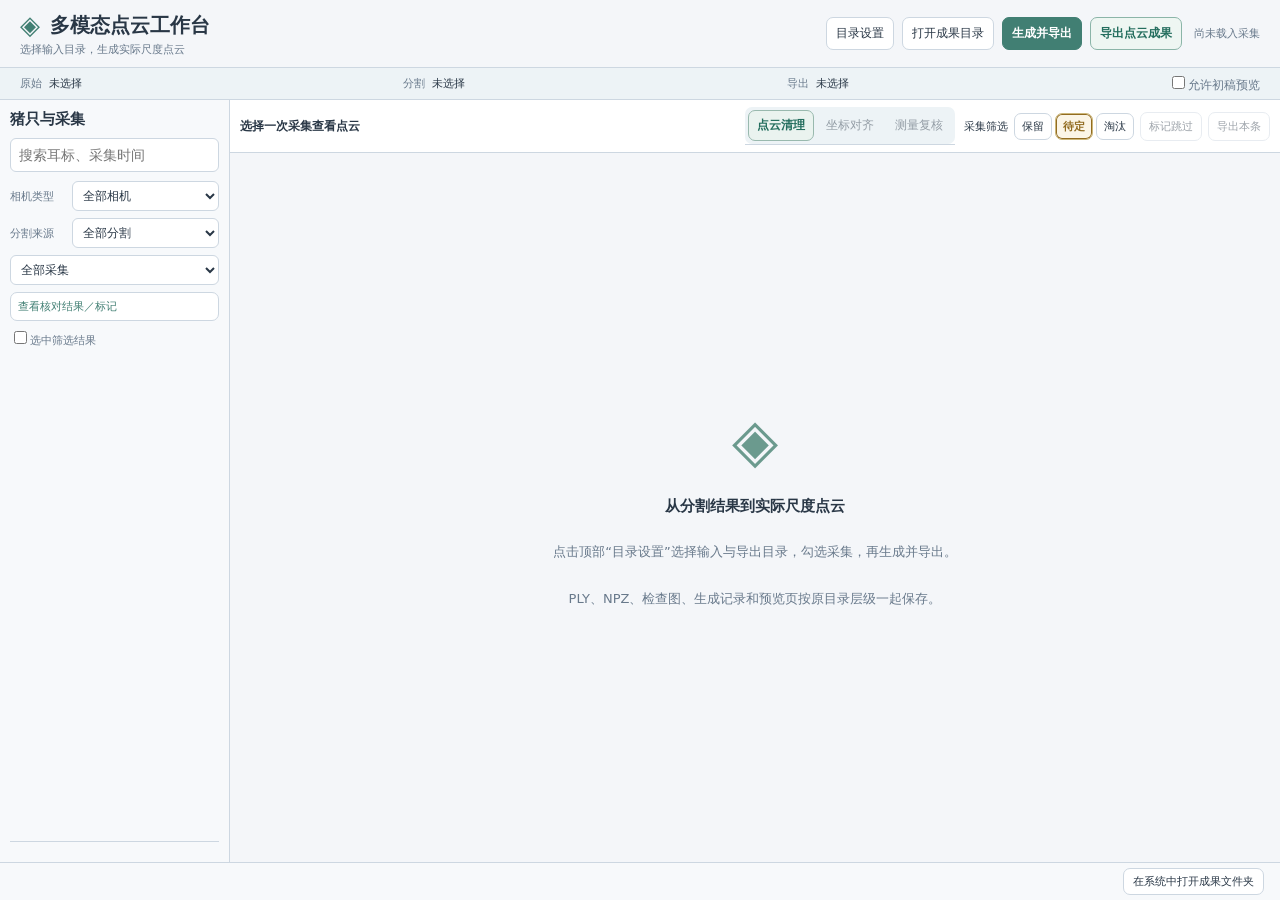
==== frontend/pages/index.html @ bfaa061b "整理项目目录并补充中文文档日志" ====
<!doctype html>
<html lang="zh-CN"><head><meta charset="utf-8"><meta name="viewport" content="width=device-width,initial-scale=1">
<title>多模态点云工作台</title><link rel="stylesheet" href="/workbench.css"></head>
<body>
<header><div class="brand"><div class="brandtitle"><span class="logo">◈</span><h1>多模态点云工作台</h1><span class="sub">相机／猪体坐标 · 毫米尺度</span></div><p id="contextPath">选择输入目录，生成实际尺度点云</p></div><nav aria-label="工作台操作"><button id="configure">目录设置</button><button id="openResults">打开成果目录</button><button id="generate" class="primary" aria-describedby="generationHint">生成并导出</button><button id="export" class="accent">导出点云成果</button></nav><div id="datasetSummary" class="muted">尚未载入采集</div></header>
<section class="workspacebar" aria-label="当前目录"><div class="pathsummary"><button class="pathshortcut" data-field="source"><span>原始</span><b id="sourceSummary">未选择</b></button><button class="pathshortcut" data-field="segmentation"><span>分割</span><b id="segmentationSummary">未选择</b></button><button class="pathshortcut" data-field="parent"><span>导出</span><b id="parentSummary">未选择</b></button></div><label class="check"><input id="draft" type="checkbox">允许初稿预览</label></section>
<main><aside class="listpanel"><div class="listhead"><h2>猪只与采集</h2><span id="selectedCount"></span></div><input id="search" placeholder="搜索耳标、采集时间" aria-label="搜索采集"><div class="filters"><label class="filterrow" for="cameraFilter"><span>相机类型</span><select id="cameraFilter" aria-label="相机类型"><option value="all">全部相机</option><option value="itof">iToF</option><option value="stereo">双目</option></select></label><label class="filterrow" for="modeFilter"><span>分割来源</span><select id="modeFilter" aria-label="分割来源"><option value="all">全部分割</option><option value="rgb">RGB 分割</option><option value="infrared">IR 分割</option></select></label><select id="filter" aria-label="筛选采集"><option value="all">全部采集</option><option value="cloud">已生成点云</option><option value="unaligned">待坐标对齐</option><option value="aligned">坐标已对齐</option><option value="keep">点云 · 保留</option><option value="pending">点云 · 待定</option><option value="reject">点云 · 淘汰</option><option value="reviewed">分割已确认</option><option value="draft">分割待确认</option><option value="failed">核对失败</option><option value="excluded">已标记跳过</option><option value="missing">缺失文件</option></select><button id="showValidation" type="button">查看核对结果／标记</button><label><input id="selectAll" type="checkbox">选中筛选结果</label></div><div id="frames" class="frames"></div><div class="listfooter" id="listFooter"></div></aside>
<section class="viewerpanel"><div class="capturebar"><div class="currentidentity"><strong id="currentTitle">选择一次采集查看点云</strong><span id="currentTag" class="tag" hidden></span></div><div class="workflowbar"><div role="tablist" aria-label="点云工作步骤"><button id="cleanCurrent" role="tab" aria-selected="true" aria-controls="processingEditor">点云清理</button><button id="alignCurrent" role="tab" aria-selected="false" aria-controls="alignmentEditor" disabled>坐标对齐</button><button id="reviewCurrent" role="tab" aria-selected="false" aria-controls="processingEditor" disabled>测量复核</button></div><span id="alignmentStatus" role="status"></span></div><div class="vieweractions"><div class="cloudreview"><span>采集筛选</span><div id="cloudReview" role="group" aria-label="当前采集处理版本的筛选结论" aria-describedby="cloudReviewHint"><button type="button" id="cloudKeep" title="当前采集版本保留，测量特征仍需逐片复核" aria-pressed="false">保留</button><button type="button" id="cloudPending" title="当前采集版本暂不能确定，留待核对" aria-pressed="true">待定</button><button type="button" id="cloudReject" title="当前采集版本不采用，原始数据保留" aria-pressed="false">淘汰</button></div></div><button id="toggleExcluded" disabled>标记跳过</button><button id="exportCurrent" disabled>导出本条</button><label id="autoNextOption" class="autonext" title="确认对齐或质量标记保存成功后，自动切换到后面的待对齐采集" hidden><input id="autoNextAlignment" type="checkbox">自动切换下一条</label></div></div><p id="cloudReviewHint" class="reviewcontext" role="status" hidden></p><div id="empty"><div class="emptyicon">◈</div><h2>从分割结果到实际尺度点云</h2><p>点击顶部“目录设置”选择输入与导出目录，勾选采集，再生成并导出。</p><p class="muted">PLY、NPZ、检查图、生成记录和预览页按原目录层级一起保存。</p><p id="captureIssue" class="captureissue" hidden></p></div><iframe id="processingEditor" title="当前采集的点云清理或测量复核" hidden></iframe><iframe id="alignmentEditor" title="当前采集的坐标对齐标注与预览" hidden></iframe></section></main>
<footer><div class="footerinfo"><div id="message" role="status" aria-live="polite"></div><div id="generationHint" role="status" aria-live="polite"></div><span id="destination"></span></div><div class="footeractions"><button id="showJob" hidden>任务详情</button><button id="reveal">在系统中打开成果文件夹</button></div></footer>
<dialog id="jobDialog" aria-labelledby="jobDialogTitle"><div class="modalhead"><h2 id="jobDialogTitle">生成与导出任务详情</h2><button type="button" id="closeJob" aria-label="关闭任务详情">×</button></div><section id="jobPanel" class="jobpanel" hidden><div><strong id="jobTitle"></strong><span id="jobCounts"></span><button id="stop">完成当前采集后停止</button></div><progress id="progress" value="0" max="1"></progress><div id="jobCurrent"></div><details id="jobDetails"><summary>查看跳过或失败项</summary><div id="jobErrors"></div></details></section>
</dialog>
<dialog id="directoryDialog"><form method="dialog"><div class="modalhead"><h2>输入与导出目录</h2><button value="cancel" aria-label="关闭目录设置">×</button></div><p>选择根目录，按“猪只／采集时间”匹配文件。所有“选择文件夹”均打开系统目录窗口。</p>
<div class="directoryrow"><label for="source">原始采集目录</label><div class="pathrow"><input id="source" placeholder="包含 pig_编号／采集时间 的根目录" spellcheck="false"><button type="button" class="browse" data-field="source">选择文件夹</button></div></div>
<div class="directoryrow"><label for="segmentation">分割结果目录</label><div class="pathrow"><input id="segmentation" placeholder="包含 dataset.json 的分割成果根目录" spellcheck="false"><button type="button" class="browse" data-field="segmentation">选择文件夹</button></div></div>
<div class="directoryrow"><label for="parent">导出目录</label><div class="pathrow"><input id="parent" placeholder="保存点云成果的父文件夹" spellcheck="false"><button type="button" class="browse" data-field="parent">选择文件夹</button></div></div>
<div class="directoryrow"><label for="name">成果文件夹名</label><input id="name" spellcheck="false"></div><p id="directoryMessage" role="status"></p><div id="directoryValidation" class="directoryvalidation" hidden><span>失败项自动跳过，其余采集可继续。</span><button type="button" id="directoryIssues">查看失败项／标记</button></div><div class="modalfoot"><span>保留原目录层级，原始数据只读</span><button type="button" id="finishDirectories">完成并载入</button><button type="button" id="load" class="primary">核对并载入目录</button></div></form></dialog>
<dialog id="validationDialog"><div class="modalhead"><h2>核对结果与跳过标记</h2><button type="button" id="closeValidation" aria-label="关闭核对结果">×</button></div><p id="validationSummary"></p><p>核对失败的采集自动跳过。可手动标记暂不处理的采集；修复后重新核对目录。标记仅保存在本工作台。</p><div class="validationactions"><button type="button" id="excludeFailed">将失败项标记为跳过</button><a id="downloadValidation" download="输入核对记录.json">下载核对记录</a></div><div id="validationIssues" class="validationissues"></div></dialog>
<dialog id="exportDialog"><form method="dialog"><div class="modalhead"><h2 id="exportTitle">导出点云成果</h2><button value="cancel" aria-label="关闭导出设置">×</button></div><p id="exportHint">每条采集导出当前完整处理版本，并附原始文件和处理记录。</p>
<div class="directoryrow"><label for="exportContent">版本范围</label><select id="exportContent"><option value="all">当前处理版本（含未对齐）</option><option value="aligned">当前处理版本（仅已对齐）</option></select></div>
<div class="directoryrow"><label for="exportParent">导出目录</label><div class="pathrow"><input id="exportParent" spellcheck="false"><button type="button" id="browseExportParent">选择文件夹</button></div></div><div class="directoryrow"><label for="exportName">成果文件夹名</label><input id="exportName" spellcheck="false"></div>
<fieldset><legend>导出范围</legend><label><input type="radio" name="scope" value="current">当前采集</label><label><input type="radio" name="scope" value="selected" checked>已勾选采集</label><label><input type="radio" name="scope" value="all">全部采集</label></fieldset><fieldset id="exportReviewOptions"><legend>采集筛选状态（与工作台相同）</legend><label><input id="exportKeep" type="checkbox" checked>保留</label><label><input id="exportPending" type="checkbox" checked>待定</label><label><input id="exportReject" type="checkbox" checked>淘汰</label></fieldset><p id="exportEligibility" role="status"></p><p class="screeninghint">按当前版本的“保留／待定／淘汰”分类，目录内保留原采集层级。保留不代表测量已复核；主点云文件、坐标系及测量复核状态会写入每条采集的 current_pointcloud.json 和整批 JSON／CSV 清单。</p>
<div class="exportplan"><span id="exportPath"></span><pre id="exportTree"></pre></div><p id="exportMessage" role="status"></p><div class="modalfoot"><span id="exportCount"></span><button value="cancel">取消</button><button type="button" id="confirmExport" class="primary">统一保存并导出</button></div></form></dialog>
<script>const APP_TOKEN='__TOKEN__';</script><script src="/workbench.js"></script>
</body></html>
---- workbench.css ----
:root{color-scheme:light;--bg:#f4f6f9;--panel:#fff;--line:#cdd7e1;--text:#293746;--muted:#68798b;--green:#417f73;--soft:#edf3f6;--active:#eaf3ef;--warning:#906d2c;--danger:#b54638}
*{box-sizing:border-box}
html,body{height:100%;overflow:hidden}
body{margin:0;background:var(--bg);color:var(--text);font:14px system-ui,-apple-system,sans-serif;display:flex;flex-direction:column;min-width:760px}
button,input,select{font:inherit}
button{border:1px solid var(--line);border-radius:7px;background:var(--panel);color:var(--text);padding:8px 12px;cursor:pointer;white-space:nowrap}
button:hover{background:var(--soft)}
button:disabled{opacity:.45;cursor:default}
.primary{background:var(--green);color:#fff;border-color:var(--green);font-weight:700}
.primary:hover{background:#346e63}
input:not([type]),select{border:1px solid var(--line);border-radius:6px;background:var(--panel);color:var(--text);padding:8px;min-width:0}
input:focus,button:focus-visible,select:focus-visible{outline:2px solid var(--green);outline-offset:1px}
input[type=checkbox],input[type=radio]{accent-color:var(--green)}
h1,h2,p{margin:0}h1{font-size:20px}h2{font-size:15px}
.muted,.sub{color:var(--muted);font-size:12px}
header{display:flex;align-items:center;gap:18px;padding:10px 20px;border-bottom:1px solid var(--line);flex-shrink:0}
.brand{flex:1;min-width:0}
.brandtitle{display:flex;align-items:center;gap:10px;white-space:nowrap}
.logo{font-size:26px;color:var(--green)}
#contextPath{font-size:11px;color:var(--muted);overflow:hidden;text-overflow:ellipsis;white-space:nowrap;margin-top:2px}
nav{display:flex;gap:8px}
#datasetSummary{max-width:160px;line-height:1.6;text-align:right;flex-shrink:0;white-space:pre-line}
.workspacebar{display:flex;align-items:center;gap:16px;padding:5px 20px;background:var(--soft);flex-shrink:0}
.pathsummary{display:flex;gap:18px;flex:1;min-width:0}
.pathshortcut{display:flex;gap:7px;min-width:0;flex:1;padding:2px 0;border:0;background:none;text-align:left;font-size:11px}
.pathshortcut:hover{background:none;color:var(--green)}
.pathshortcut span{color:var(--muted)}
.pathshortcut b{font-weight:400;overflow:hidden;text-overflow:ellipsis;white-space:nowrap}
.check{font-size:12px;color:var(--muted);white-space:nowrap}
main{display:grid;grid-template-columns:230px minmax(0,1fr);flex:1;min-height:0;border-top:1px solid var(--line);overflow:hidden}
.listpanel{background:#f7f9fb;display:flex;flex-direction:column;min-height:0;border-right:1px solid var(--line);padding:10px 10px 0}
.listhead{display:flex;justify-content:space-between;align-items:center;margin-bottom:9px}
#selectedCount{font-size:11px;color:var(--green)}
.filters{display:flex;flex-direction:column;gap:7px;margin:9px 0;font-size:11px;color:var(--muted)}
.filterrow{display:grid;grid-template-columns:56px minmax(0,1fr);align-items:center;gap:6px}
.filterrow select{width:100%;font-size:12px;padding:6px}
.filters>select{padding:6px;font-size:12px}
.frames{overflow:auto;flex:1;min-height:0;padding-right:3px;scrollbar-color:#b1bec7 transparent}
.frame{display:flex;align-items:flex-start;gap:6px;margin:6px 0;padding:10px 6px;border:1px solid var(--line);border-radius:7px;background:var(--panel)}
.frame.active{border-color:var(--green);background:var(--active)}
.frame>input{margin-top:4px}
.frame>button{padding:0;background:none;border:0;text-align:left;white-space:normal;min-width:0;flex:1}
.frame strong{font-size:13px}
.frame .capture{font-size:10px;color:var(--muted);display:block;margin-top:4px}
.frame .chips{font-size:10px;color:#507c70;display:block;margin-top:5px}
.frame .chips.warn{color:var(--warning)}
.listfooter{font-size:10px;color:var(--muted);padding:10px 2px;border-top:1px solid var(--line);flex-shrink:0}
.viewerpanel{display:flex;flex-direction:column;min-width:0;min-height:0}
.viewerpanel>iframe{flex:1;min-height:0;width:100%;border:0;background:var(--soft)}
.workflowbar{display:flex;align-items:center;gap:10px;padding:7px 14px;border-bottom:1px solid var(--line);background:white;flex-wrap:wrap;flex-shrink:0}
.workflowbar [role=tablist]{display:flex;gap:4px;background:var(--soft);padding:3px;border-radius:7px}
.workflowbar [role=tab]{padding:6px 10px;background:transparent;border-color:transparent;font-size:12px}
.workflowbar [aria-selected=true]{color:#246e5e;background:var(--active);border-color:#99b9ae;font-weight:700}
.workflowbar select{font-size:12px;padding:6px}
#alignmentStatus{font-size:11px;color:var(--muted);flex:1;min-width:120px}
.autonext{display:flex;align-items:center;gap:5px;font-size:11px;white-space:nowrap;cursor:pointer}.autonext input{margin:0;accent-color:var(--green)}
.viewerhead{flex-wrap:wrap}.viewerhead>div:first-child{flex:1;min-width:160px}.vieweractions{flex-wrap:wrap}.vieweractions button{font-size:12px}
#empty{flex:1;display:flex;flex-direction:column;align-items:center;justify-content:center;text-align:center;gap:12px;padding:24px;color:var(--muted)}
#empty h2{color:var(--text)}.emptyicon{font-size:40px;color:var(--green)}
.viewerhead{display:flex;align-items:center;justify-content:space-between;gap:12px;padding:8px 14px;border-bottom:1px solid var(--line);background:var(--panel);flex-shrink:0}
.viewerhead>div{display:flex;align-items:center;gap:10px;min-width:0}
.viewerhead strong{font-size:13px;overflow:hidden;text-overflow:ellipsis;white-space:nowrap}
.viewerhead button{font-size:12px;padding:6px 10px}
.vieweractions{flex-shrink:0;gap:6px!important}
.tag{font-size:10px;border-radius:5px;padding:4px 7px;background:#fbf3db;color:#906d2c;white-space:nowrap}
.tag.good{background:#e4f2e9;color:#39705b}
iframe{width:100%;border:0;flex:1;min-height:0;background:#eef2f6}
#empty{display:flex;flex:1;align-items:center;justify-content:center;flex-direction:column;padding:24px;text-align:center;color:var(--muted)}
.emptyicon{font-size:60px;color:#6b9a8e;margin-bottom:10px}
#empty p{max-width:620px;line-height:1.8;font-size:13px;margin-top:12px}
footer{display:flex;justify-content:space-between;align-items:center;padding:5px 16px;background:#f7f9fb;border-top:1px solid var(--line);gap:12px;flex-shrink:0;min-height:37px}
.footerinfo{flex:1;min-width:0;font-size:10px;line-height:1.5;color:var(--muted)}
#destination,#message,#generationHint{display:block;white-space:nowrap;overflow:hidden;text-overflow:ellipsis}
#message{color:var(--green);font-size:11px}
#message:empty{display:none}
#message:not(:empty)+#generationHint{display:none}
.error{color:var(--danger)!important}
.footeractions{display:flex;align-items:center;gap:7px;flex-shrink:0}
footer button{font-size:11px;padding:5px 9px}
#showJob{color:var(--green)}
dialog{max-width:calc(100vw - 40px);width:680px;max-height:calc(100dvh - 40px);overflow:auto;border:1px solid #bbcbd6;border-radius:10px;background:var(--panel);color:var(--text);padding:22px;box-shadow:0 16px 70px #23374726}
dialog::backdrop{background:#28394e55}
.modalhead,.modalfoot{display:flex;align-items:center;gap:10px}
.modalhead{justify-content:space-between}
.modalhead button{font-size:20px;padding:0 9px}
dialog p{font-size:12px;color:var(--muted);line-height:1.8;margin:12px 0}
fieldset{border:1px solid var(--line);border-radius:7px;display:flex;gap:14px;padding:12px 10px;font-size:12px;margin:12px 0}
legend{color:var(--green)}
.exportplan{background:var(--soft);padding:14px;border-radius:7px;margin:14px 0;font-size:12px;overflow-wrap:anywhere}
.exportplan pre{white-space:pre-wrap;line-height:1.7;color:var(--muted);max-height:250px;overflow:auto}
.modalfoot>span{margin-right:auto;font-size:11px;color:var(--muted)}
.exportdestination{display:flex;align-items:center;justify-content:space-between;font-size:12px}
.exportdestination button{font-size:11px;padding:5px 8px}
.directoryrow{display:grid;grid-template-columns:100px minmax(0,1fr);align-items:center;gap:12px;margin:14px 0;font-size:12px}
.pathrow{display:flex;gap:7px;min-width:0}
.pathrow input{flex:1;width:100%;font-size:12px}
.pathrow button{font-size:12px;padding:8px 10px}
#directoryMessage:empty{display:none}
#directoryMessage{overflow-wrap:anywhere}
#showValidation{font-size:11px;text-align:left;padding:6px 7px;color:var(--green)}
.captureissue{color:var(--warning)!important;white-space:pre-line;overflow-wrap:anywhere;max-height:180px;overflow:auto}
.directoryvalidation{display:flex;align-items:center;gap:10px;color:var(--green);font-size:12px;margin:12px 0}
.directoryvalidation span{flex:1}
.directoryvalidation button{font-size:11px;padding:6px 8px}
#validationDialog{width:780px}
.validationactions{display:flex;align-items:center;gap:16px;margin-bottom:14px;font-size:12px}
.validationactions a{color:var(--green)}
.validationissues{max-height:45vh;overflow:auto}
.validationitem{display:flex;align-items:flex-start;gap:12px;border:1px solid var(--line);border-radius:7px;padding:12px;margin:9px 0}
.validationitem>div{flex:1;min-width:0}
.validationitem strong{display:block;font-size:12px;overflow-wrap:anywhere}
.validationitem p{margin:7px 0 0;color:var(--warning);font-size:11px;overflow-wrap:anywhere}
.validationitem button{font-size:11px;padding:6px 8px;flex-shrink:0}
.jobpanel{padding-top:18px}
.jobpanel>div:first-child{display:flex;align-items:center;gap:12px;font-size:13px;flex-wrap:wrap}
.jobpanel button{margin-left:auto;font-size:11px;padding:4px 8px}
.jobpanel progress{width:100%;height:6px;accent-color:var(--green);margin:12px 0}
.jobpanel.finished progress{display:none}
#jobCurrent{font-size:12px;color:var(--muted);overflow-wrap:anywhere;line-height:1.8;margin-top:10px}
#jobDetails{font-size:12px;margin-top:12px;color:var(--warning)}
#jobDetails summary{cursor:pointer}
#jobErrors{margin-top:10px;padding:8px 12px;background:var(--soft);border:1px solid var(--line);border-radius:7px;max-height:240px;overflow:auto;overflow-wrap:anywhere}
#jobErrors p{margin:5px 0}
[hidden]{display:none!important}
.accent{color:#246e5e;border-color:#8bb5a8;background:#eef6f2;font-weight:600}
.cloudreview{font-size:11px;display:flex;align-items:center;gap:6px;white-space:nowrap}#cloudReview{display:flex;gap:3px}#cloudReview button{padding:5px 7px}#cloudReview [aria-pressed=true]{font-weight:700;box-shadow:inset 0 0 0 1px currentColor}#cloudKeep[aria-pressed=true]{color:#246e5e;border-color:#8bb5a8;background:#e8f3ee}#cloudPending[aria-pressed=true]{color:#926c21;border-color:#ccb77a;background:#fbf5e6}#cloudReject[aria-pressed=true]{color:#b54638;border-color:#dca599;background:#fbeeea}
#exportMessage{color:var(--danger);overflow-wrap:anywhere}#exportMessage:empty{display:none}#exportEligibility{font-size:11px}
.frame[data-decision=reject]{opacity:.65}.frame[data-decision=keep] .chips{color:#246e5e}
#exportTree{max-height:140px}#exportName{width:100%}
.capturebar{display:flex;align-items:center;gap:9px;padding:7px 10px;background:var(--panel);border-bottom:1px solid var(--line);flex-shrink:0;min-height:46px}
.currentidentity{display:flex;align-items:center;gap:6px;flex:1;min-width:0}.currentidentity strong{font-size:12px;overflow:hidden;text-overflow:ellipsis;white-space:nowrap}.currentidentity .tag{font-size:9px;padding:3px 5px}
.capturebar .workflowbar{display:flex;align-items:center;gap:6px;padding:0;flex-shrink:0}.workflowbar [role=tablist]{display:flex;gap:3px}.workflowbar [role=tab]{font-size:12px;padding:6px 8px}
.capturebar #alignmentStatus{display:none}.capturebar .vieweractions{display:flex;align-items:center;flex-wrap:nowrap;gap:6px}.capturebar .vieweractions button{font-size:11px;padding:6px 8px}.capturebar .autonext{order:5;margin-left:0}
@media(max-width:1200px){.currentidentity .tag{display:none}.capturebar{gap:6px;padding:6px 8px}.cloudreview{gap:4px;font-size:10px}.workflowbar [role=tab]{font-size:11px;padding:6px}.capturebar .vieweractions{gap:4px}.capturebar #coordinateFrame{max-width:100px}}
@media(max-width:1400px){.sub{display:none}header{gap:12px}header nav button{padding:7px 9px;font-size:12px}#datasetSummary{font-size:11px}}
@media(max-width:1100px){.brandtitle h1{font-size:16px}.logo{display:none}.vieweractions{gap:4px!important}.vieweractions button{padding:5px 7px;font-size:11px}.workflowbar{gap:7px;padding:5px 10px}.viewerhead{padding:6px 10px}header{padding:8px 12px}header nav{gap:5px}}
@media(max-width:1200px){.sub{display:none}header{gap:12px;padding:8px 14px}header nav{gap:6px}header nav button{padding:7px 9px;font-size:12px}#datasetSummary{max-width:135px;font-size:11px}main{grid-template-columns:210px minmax(0,1fr)}}
@media(max-width:960px){h1{font-size:17px}.logo{display:none}#datasetSummary{max-width:110px}.workspacebar{padding-left:14px;padding-right:14px}.pathsummary{gap:10px}.pathshortcut{font-size:10px}main{grid-template-columns:190px minmax(0,1fr)}.filterrow{grid-template-columns:48px minmax(0,1fr);gap:4px}.filterrow select{font-size:11px}}
@media(max-height:650px){.listpanel{padding-top:8px}.listhead{margin-bottom:7px}.filters{gap:5px;margin:7px 0}.filterrow select,.filters>select{padding:5px}.frame{padding-top:8px;padding-bottom:8px}}
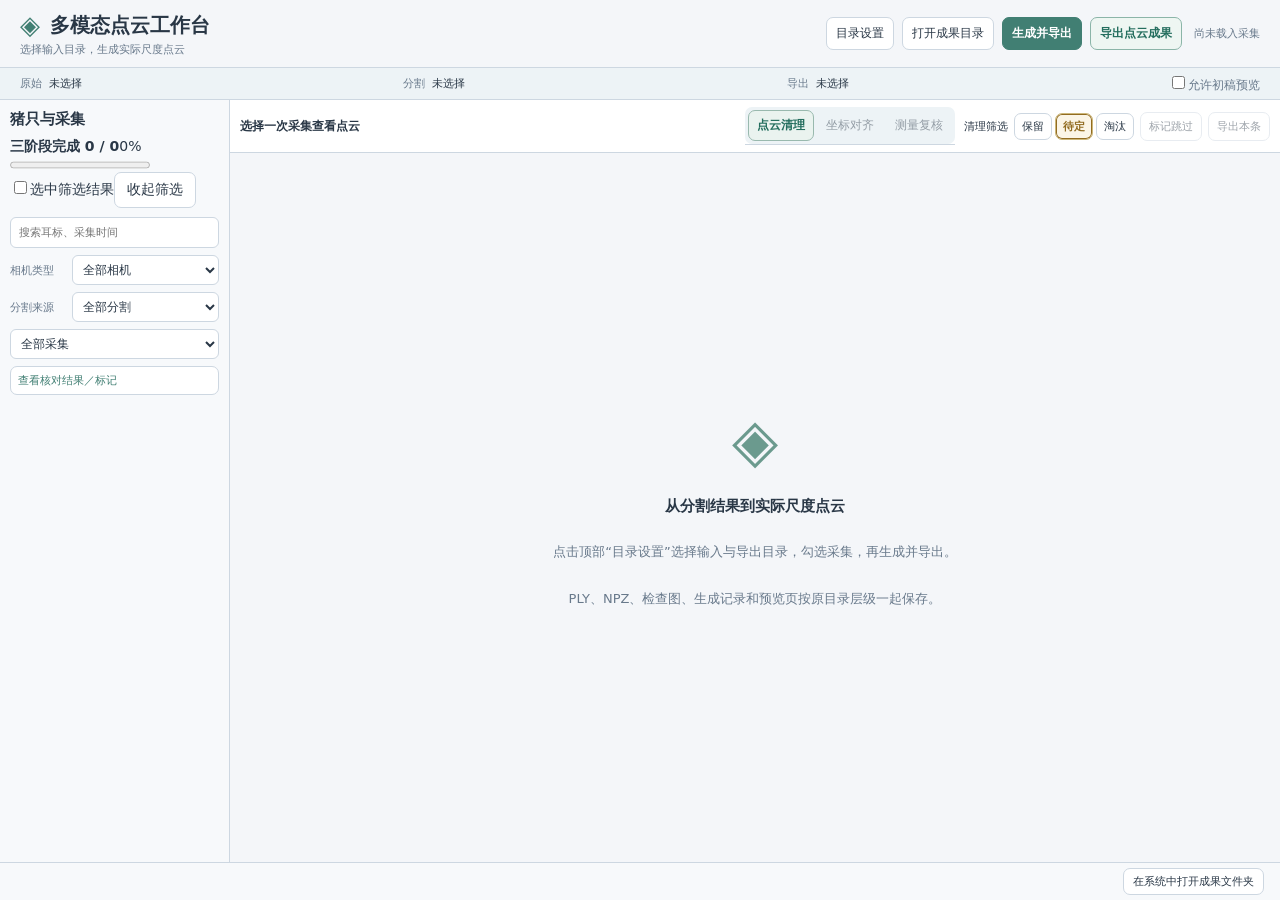
==== commit 9118602d: "完善三阶段筛选与精简导出，新增横剖面弧长和批量复核 一、统一清理、对齐和测量的阶段状态 - 新增 workflow 模块，分别保存三个阶段的保留、待定、淘汰结论及数据版本。 - 前序淘汰阻止后序操作和" ====
--- a/frontend/pages/index.html
+++ b/frontend/pages/index.html
@@ -4,8 +4,14 @@
 <body>
 <header><div class="brand"><div class="brandtitle"><span class="logo">◈</span><h1>多模态点云工作台</h1><span class="sub">相机／猪体坐标 · 毫米尺度</span></div><p id="contextPath">选择输入目录，生成实际尺度点云</p></div><nav aria-label="工作台操作"><button id="configure">目录设置</button><button id="openResults">打开成果目录</button><button id="generate" class="primary" aria-describedby="generationHint">生成并导出</button><button id="export" class="accent">导出点云成果</button></nav><div id="datasetSummary" class="muted">尚未载入采集</div></header>
 <section class="workspacebar" aria-label="当前目录"><div class="pathsummary"><button class="pathshortcut" data-field="source"><span>原始</span><b id="sourceSummary">未选择</b></button><button class="pathshortcut" data-field="segmentation"><span>分割</span><b id="segmentationSummary">未选择</b></button><button class="pathshortcut" data-field="parent"><span>导出</span><b id="parentSummary">未选择</b></button></div><label class="check"><input id="draft" type="checkbox">允许初稿预览</label></section>
-<main><aside class="listpanel"><div class="listhead"><h2>猪只与采集</h2><span id="selectedCount"></span></div><input id="search" placeholder="搜索耳标、采集时间" aria-label="搜索采集"><div class="filters"><label class="filterrow" for="cameraFilter"><span>相机类型</span><select id="cameraFilter" aria-label="相机类型"><option value="all">全部相机</option><option value="itof">iToF</option><option value="stereo">双目</option></select></label><label class="filterrow" for="modeFilter"><span>分割来源</span><select id="modeFilter" aria-label="分割来源"><option value="all">全部分割</option><option value="rgb">RGB 分割</option><option value="infrared">IR 分割</option></select></label><select id="filter" aria-label="筛选采集"><option value="all">全部采集</option><option value="cloud">已生成点云</option><option value="unaligned">待坐标对齐</option><option value="aligned">坐标已对齐</option><option value="keep">点云 · 保留</option><option value="pending">点云 · 待定</option><option value="reject">点云 · 淘汰</option><option value="reviewed">分割已确认</option><option value="draft">分割待确认</option><option value="failed">核对失败</option><option value="excluded">已标记跳过</option><option value="missing">缺失文件</option></select><button id="showValidation" type="button">查看核对结果／标记</button><label><input id="selectAll" type="checkbox">选中筛选结果</label></div><div id="frames" class="frames"></div><div class="listfooter" id="listFooter"></div></aside>
-<section class="viewerpanel"><div class="capturebar"><div class="currentidentity"><strong id="currentTitle">选择一次采集查看点云</strong><span id="currentTag" class="tag" hidden></span></div><div class="workflowbar"><div role="tablist" aria-label="点云工作步骤"><button id="cleanCurrent" role="tab" aria-selected="true" aria-controls="processingEditor">点云清理</button><button id="alignCurrent" role="tab" aria-selected="false" aria-controls="alignmentEditor" disabled>坐标对齐</button><button id="reviewCurrent" role="tab" aria-selected="false" aria-controls="processingEditor" disabled>测量复核</button></div><span id="alignmentStatus" role="status"></span></div><div class="vieweractions"><div class="cloudreview"><span>采集筛选</span><div id="cloudReview" role="group" aria-label="当前采集处理版本的筛选结论" aria-describedby="cloudReviewHint"><button type="button" id="cloudKeep" title="当前采集版本保留，测量特征仍需逐片复核" aria-pressed="false">保留</button><button type="button" id="cloudPending" title="当前采集版本暂不能确定，留待核对" aria-pressed="true">待定</button><button type="button" id="cloudReject" title="当前采集版本不采用，原始数据保留" aria-pressed="false">淘汰</button></div></div><button id="toggleExcluded" disabled>标记跳过</button><button id="exportCurrent" disabled>导出本条</button><label id="autoNextOption" class="autonext" title="确认对齐或质量标记保存成功后，自动切换到后面的待对齐采集" hidden><input id="autoNextAlignment" type="checkbox">自动切换下一条</label></div></div><p id="cloudReviewHint" class="reviewcontext" role="status" hidden></p><div id="empty"><div class="emptyicon">◈</div><h2>从分割结果到实际尺度点云</h2><p>点击顶部“目录设置”选择输入与导出目录，勾选采集，再生成并导出。</p><p class="muted">PLY、NPZ、检查图、生成记录和预览页按原目录层级一起保存。</p><p id="captureIssue" class="captureissue" hidden></p></div><iframe id="processingEditor" title="当前采集的点云清理或测量复核" hidden></iframe><iframe id="alignmentEditor" title="当前采集的坐标对齐标注与预览" hidden></iframe></section></main>
+<main><aside class="listpanel">
+<div class="listhead"><h2>猪只与采集</h2><span id="selectedCount"></span></div>
+<section class="listprogress" aria-label="全部采集完成进度"><div class="progressheadline"><strong id="collectionProgressText">三阶段完成 0 / 0</strong><span id="collectionPercent">0%</span></div><progress id="collectionProgress" value="0" max="1" aria-label="全部采集的三阶段完成进度"></progress><div id="stageProgressText" class="stageprogress"></div><div id="listFooter"></div></section>
+<div class="filtertoolbar"><label><input id="selectAll" type="checkbox">选中筛选结果</label><button id="toggleFilters" type="button" aria-expanded="true" aria-controls="listFilters">收起筛选</button></div>
+<div id="filterSummary" class="filtersummary" aria-label="当前筛选条件" hidden></div>
+<div id="listFilters" class="filters"><input id="search" placeholder="搜索耳标、采集时间" aria-label="搜索采集"><label class="filterrow" for="cameraFilter"><span>相机类型</span><select id="cameraFilter" aria-label="相机类型"><option value="all">全部相机</option><option value="itof">iToF</option><option value="stereo">双目</option></select></label><label class="filterrow" for="modeFilter"><span>分割来源</span><select id="modeFilter" aria-label="分割来源"><option value="all">全部分割</option><option value="rgb">RGB 分割</option><option value="infrared">IR 分割</option></select></label><select id="filter" aria-label="筛选采集"><option value="all">全部采集</option><option value="cleaning">清理已确认</option><option value="alignment">清理与对齐已确认</option><option value="completed">三阶段已完成</option><option value="excluded">已跳过</option></select><button id="showValidation" type="button">查看核对结果／标记</button></div>
+<div id="frames" class="frames"></div></aside>
+<section class="viewerpanel"><div class="capturebar"><div class="currentidentity"><strong id="currentTitle">选择一次采集查看点云</strong><span id="currentTag" class="tag" hidden></span></div><div class="workflowbar"><div role="tablist" aria-label="点云工作步骤"><button id="cleanCurrent" role="tab" aria-selected="true" aria-controls="processingEditor">点云清理</button><button id="alignCurrent" role="tab" aria-selected="false" aria-controls="alignmentEditor" disabled>坐标对齐</button><button id="reviewCurrent" role="tab" aria-selected="false" aria-controls="processingEditor" disabled>测量复核</button></div><span id="alignmentStatus" role="status"></span></div><div class="vieweractions"><div class="cloudreview"><span id="stageReviewLabel">清理筛选</span><div id="cloudReview" role="group" aria-label="当前阶段的筛选结论" aria-describedby="cloudReviewHint"><button type="button" id="cloudKeep" title="本阶段保留，不替代其他阶段的筛选结论" aria-pressed="false">保留</button><button type="button" id="cloudPending" title="本阶段暂不能确定，留待核对" aria-pressed="true">待定</button><button type="button" id="cloudReject" title="本阶段淘汰，停止本采集后续阶段；原始数据保留" aria-pressed="false">淘汰</button></div></div><button id="toggleExcluded" disabled>标记跳过</button><button id="exportCurrent" disabled>导出本条</button><label id="autoNextOption" class="autonext" title="确认对齐或质量标记保存成功后，自动切换到后面的待对齐采集" hidden><input id="autoNextAlignment" type="checkbox">自动切换下一条</label></div></div><p id="cloudReviewHint" class="reviewcontext" role="status" hidden></p><div id="empty"><div class="emptyicon">◈</div><h2>从分割结果到实际尺度点云</h2><p>点击顶部“目录设置”选择输入与导出目录，勾选采集，再生成并导出。</p><p class="muted">PLY、NPZ、检查图、生成记录和预览页按原目录层级一起保存。</p><p id="captureIssue" class="captureissue" hidden></p></div><iframe id="processingEditor" title="当前采集的点云清理或测量复核" hidden></iframe><iframe id="alignmentEditor" title="当前采集的坐标对齐标注与预览" hidden></iframe></section></main>
 <footer><div class="footerinfo"><div id="message" role="status" aria-live="polite"></div><div id="generationHint" role="status" aria-live="polite"></div><span id="destination"></span></div><div class="footeractions"><button id="showJob" hidden>任务详情</button><button id="reveal">在系统中打开成果文件夹</button></div></footer>
 <dialog id="jobDialog" aria-labelledby="jobDialogTitle"><div class="modalhead"><h2 id="jobDialogTitle">生成与导出任务详情</h2><button type="button" id="closeJob" aria-label="关闭任务详情">×</button></div><section id="jobPanel" class="jobpanel" hidden><div><strong id="jobTitle"></strong><span id="jobCounts"></span><button id="stop">完成当前采集后停止</button></div><progress id="progress" value="0" max="1"></progress><div id="jobCurrent"></div><details id="jobDetails"><summary>查看跳过或失败项</summary><div id="jobErrors"></div></details></section>
 </dialog>
@@ -16,9 +22,10 @@
 <div class="directoryrow"><label for="name">成果文件夹名</label><input id="name" spellcheck="false"></div><p id="directoryMessage" role="status"></p><div id="directoryValidation" class="directoryvalidation" hidden><span>失败项自动跳过，其余采集可继续。</span><button type="button" id="directoryIssues">查看失败项／标记</button></div><div class="modalfoot"><span>保留原目录层级，原始数据只读</span><button type="button" id="finishDirectories">完成并载入</button><button type="button" id="load" class="primary">核对并载入目录</button></div></form></dialog>
 <dialog id="validationDialog"><div class="modalhead"><h2>核对结果与跳过标记</h2><button type="button" id="closeValidation" aria-label="关闭核对结果">×</button></div><p id="validationSummary"></p><p>核对失败的采集自动跳过。可手动标记暂不处理的采集；修复后重新核对目录。标记仅保存在本工作台。</p><div class="validationactions"><button type="button" id="excludeFailed">将失败项标记为跳过</button><a id="downloadValidation" download="输入核对记录.json">下载核对记录</a></div><div id="validationIssues" class="validationissues"></div></dialog>
 <dialog id="exportDialog"><form method="dialog"><div class="modalhead"><h2 id="exportTitle">导出点云成果</h2><button value="cancel" aria-label="关闭导出设置">×</button></div><p id="exportHint">每条采集导出当前完整处理版本，并附原始文件和处理记录。</p>
-<div class="directoryrow"><label for="exportContent">版本范围</label><select id="exportContent"><option value="all">当前处理版本（含未对齐）</option><option value="aligned">当前处理版本（仅已对齐）</option></select></div>
+<fieldset><legend>导出阶段（可分别选择，未完成的阶段自动略过）</legend><label><input id="exportCleaning" type="checkbox" checked>点云清理</label><label><input id="exportAlignment" type="checkbox" checked>坐标对齐</label><label><input id="exportMeasurement" type="checkbox" checked>测量复核（JSON／CSV／NPZ）</label></fieldset>
+<div class="directoryrow"><label for="exportLayout">文件夹组织</label><select id="exportLayout"><option value="split">按阶段拆分文件夹</option><option value="merged">按采集合并存放</option></select></div>
 <div class="directoryrow"><label for="exportParent">导出目录</label><div class="pathrow"><input id="exportParent" spellcheck="false"><button type="button" id="browseExportParent">选择文件夹</button></div></div><div class="directoryrow"><label for="exportName">成果文件夹名</label><input id="exportName" spellcheck="false"></div>
-<fieldset><legend>导出范围</legend><label><input type="radio" name="scope" value="current">当前采集</label><label><input type="radio" name="scope" value="selected" checked>已勾选采集</label><label><input type="radio" name="scope" value="all">全部采集</label></fieldset><fieldset id="exportReviewOptions"><legend>采集筛选状态（与工作台相同）</legend><label><input id="exportKeep" type="checkbox" checked>保留</label><label><input id="exportPending" type="checkbox" checked>待定</label><label><input id="exportReject" type="checkbox" checked>淘汰</label></fieldset><p id="exportEligibility" role="status"></p><p class="screeninghint">按当前版本的“保留／待定／淘汰”分类，目录内保留原采集层级。保留不代表测量已复核；主点云文件、坐标系及测量复核状态会写入每条采集的 current_pointcloud.json 和整批 JSON／CSV 清单。</p>
-<div class="exportplan"><span id="exportPath"></span><pre id="exportTree"></pre></div><p id="exportMessage" role="status"></p><div class="modalfoot"><span id="exportCount"></span><button value="cancel">取消</button><button type="button" id="confirmExport" class="primary">统一保存并导出</button></div></form></dialog>
+<fieldset><legend>导出范围</legend><label><input type="radio" name="scope" value="current">当前采集</label><label><input type="radio" name="scope" value="selected" checked>已勾选采集</label><label><input type="radio" name="scope" value="all">全部采集</label></fieldset><fieldset id="exportReviewOptions"><legend>各阶段要导出的筛选状态</legend><label><input id="exportKeep" type="checkbox" checked>保留</label><label><input id="exportPending" type="checkbox" checked>待定</label><label><input id="exportReject" type="checkbox" checked>淘汰</label></fieldset><p id="exportEligibility" role="status"></p><p id="exportLayoutHint" class="screeninghint"></p>
+<p id="exportMessage" role="status"></p><div class="modalfoot"><span id="exportCount"></span><button value="cancel">取消</button><button type="button" id="confirmExport" class="primary">统一保存并导出</button></div></form></dialog>
 <script>const APP_TOKEN='__TOKEN__';</script><script src="/workbench.js"></script>
 </body></html>
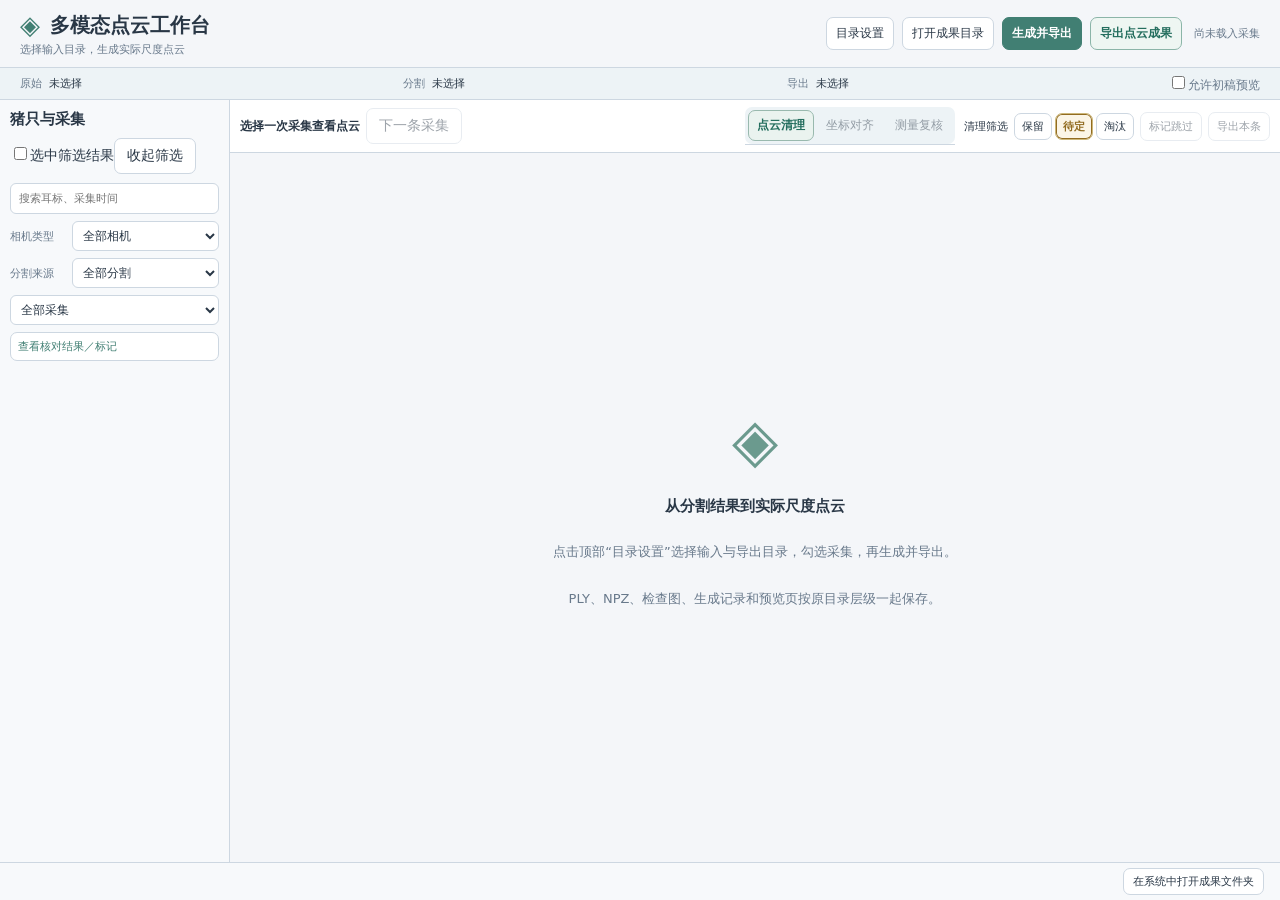
==== commit 0ccf8662: "修复重复对齐后的测量更新，完善中心线拟合与采集复核交互 一、让测量复核始终使用最新确认的坐标参考 - 确认坐标对齐时返回已提交的工作台状态，立即发布新的坐标版本，避免切换到测量复核时继续使用第一次确认" ====
--- a/frontend/pages/index.html
+++ b/frontend/pages/index.html
@@ -6,12 +6,12 @@
 <section class="workspacebar" aria-label="当前目录"><div class="pathsummary"><button class="pathshortcut" data-field="source"><span>原始</span><b id="sourceSummary">未选择</b></button><button class="pathshortcut" data-field="segmentation"><span>分割</span><b id="segmentationSummary">未选择</b></button><button class="pathshortcut" data-field="parent"><span>导出</span><b id="parentSummary">未选择</b></button></div><label class="check"><input id="draft" type="checkbox">允许初稿预览</label></section>
 <main><aside class="listpanel">
 <div class="listhead"><h2>猪只与采集</h2><span id="selectedCount"></span></div>
-<section class="listprogress" aria-label="全部采集完成进度"><div class="progressheadline"><strong id="collectionProgressText">三阶段完成 0 / 0</strong><span id="collectionPercent">0%</span></div><progress id="collectionProgress" value="0" max="1" aria-label="全部采集的三阶段完成进度"></progress><div id="stageProgressText" class="stageprogress"></div><div id="listFooter"></div></section>
+<section class="listprogress" aria-label="按相机的猪头和采集完成进度"><div id="cameraProgressText" class="camera-progress" aria-live="polite"></div></section>
 <div class="filtertoolbar"><label><input id="selectAll" type="checkbox">选中筛选结果</label><button id="toggleFilters" type="button" aria-expanded="true" aria-controls="listFilters">收起筛选</button></div>
 <div id="filterSummary" class="filtersummary" aria-label="当前筛选条件" hidden></div>
 <div id="listFilters" class="filters"><input id="search" placeholder="搜索耳标、采集时间" aria-label="搜索采集"><label class="filterrow" for="cameraFilter"><span>相机类型</span><select id="cameraFilter" aria-label="相机类型"><option value="all">全部相机</option><option value="itof">iToF</option><option value="stereo">双目</option></select></label><label class="filterrow" for="modeFilter"><span>分割来源</span><select id="modeFilter" aria-label="分割来源"><option value="all">全部分割</option><option value="rgb">RGB 分割</option><option value="infrared">IR 分割</option></select></label><select id="filter" aria-label="筛选采集"><option value="all">全部采集</option><option value="cleaning">清理已确认</option><option value="alignment">清理与对齐已确认</option><option value="completed">三阶段已完成</option><option value="excluded">已跳过</option></select><button id="showValidation" type="button">查看核对结果／标记</button></div>
 <div id="frames" class="frames"></div></aside>
-<section class="viewerpanel"><div class="capturebar"><div class="currentidentity"><strong id="currentTitle">选择一次采集查看点云</strong><span id="currentTag" class="tag" hidden></span></div><div class="workflowbar"><div role="tablist" aria-label="点云工作步骤"><button id="cleanCurrent" role="tab" aria-selected="true" aria-controls="processingEditor">点云清理</button><button id="alignCurrent" role="tab" aria-selected="false" aria-controls="alignmentEditor" disabled>坐标对齐</button><button id="reviewCurrent" role="tab" aria-selected="false" aria-controls="processingEditor" disabled>测量复核</button></div><span id="alignmentStatus" role="status"></span></div><div class="vieweractions"><div class="cloudreview"><span id="stageReviewLabel">清理筛选</span><div id="cloudReview" role="group" aria-label="当前阶段的筛选结论" aria-describedby="cloudReviewHint"><button type="button" id="cloudKeep" title="本阶段保留，不替代其他阶段的筛选结论" aria-pressed="false">保留</button><button type="button" id="cloudPending" title="本阶段暂不能确定，留待核对" aria-pressed="true">待定</button><button type="button" id="cloudReject" title="本阶段淘汰，停止本采集后续阶段；原始数据保留" aria-pressed="false">淘汰</button></div></div><button id="toggleExcluded" disabled>标记跳过</button><button id="exportCurrent" disabled>导出本条</button><label id="autoNextOption" class="autonext" title="确认对齐或质量标记保存成功后，自动切换到后面的待对齐采集" hidden><input id="autoNextAlignment" type="checkbox">自动切换下一条</label></div></div><p id="cloudReviewHint" class="reviewcontext" role="status" hidden></p><div id="empty"><div class="emptyicon">◈</div><h2>从分割结果到实际尺度点云</h2><p>点击顶部“目录设置”选择输入与导出目录，勾选采集，再生成并导出。</p><p class="muted">PLY、NPZ、检查图、生成记录和预览页按原目录层级一起保存。</p><p id="captureIssue" class="captureissue" hidden></p></div><iframe id="processingEditor" title="当前采集的点云清理或测量复核" hidden></iframe><iframe id="alignmentEditor" title="当前采集的坐标对齐标注与预览" hidden></iframe></section></main>
+<section class="viewerpanel"><div class="capturebar"><div class="currentidentity"><strong id="currentTitle">选择一次采集查看点云</strong><span id="currentTag" class="tag" hidden></span><button id="nextCapture" type="button" disabled aria-label="切换到当前筛选结果的下一条采集">下一条采集</button></div><div class="workflowbar"><div role="tablist" aria-label="点云工作步骤"><button id="cleanCurrent" role="tab" aria-selected="true" aria-controls="processingEditor">点云清理</button><button id="alignCurrent" role="tab" aria-selected="false" aria-controls="alignmentEditor" disabled>坐标对齐</button><button id="reviewCurrent" role="tab" aria-selected="false" aria-controls="processingEditor" disabled>测量复核</button></div><span id="alignmentStatus" role="status"></span></div><div class="vieweractions"><div class="cloudreview"><span id="stageReviewLabel">清理筛选</span><div id="cloudReview" role="group" aria-label="当前阶段的筛选结论" aria-describedby="cloudReviewHint"><button type="button" id="cloudKeep" title="本阶段保留，不替代其他阶段的筛选结论" aria-pressed="false">保留</button><button type="button" id="cloudPending" title="本阶段暂不能确定，留待核对" aria-pressed="true">待定</button><button type="button" id="cloudReject" title="本阶段淘汰，停止本采集后续阶段；原始数据保留" aria-pressed="false">淘汰</button></div></div><button id="toggleExcluded" disabled>标记跳过</button><button id="exportCurrent" disabled>导出本条</button><label id="autoNextOption" class="autonext" title="确认对齐或质量标记保存成功后，自动切换到后面的待对齐采集" hidden><input id="autoNextAlignment" type="checkbox">自动切换下一条</label></div></div><p id="cloudReviewHint" class="reviewcontext" role="status" hidden></p><div id="empty"><div class="emptyicon">◈</div><h2>从分割结果到实际尺度点云</h2><p>点击顶部“目录设置”选择输入与导出目录，勾选采集，再生成并导出。</p><p class="muted">PLY、NPZ、检查图、生成记录和预览页按原目录层级一起保存。</p><p id="captureIssue" class="captureissue" hidden></p></div><iframe id="processingEditor" title="当前采集的点云清理或测量复核" hidden></iframe><iframe id="alignmentEditor" title="当前采集的坐标对齐标注与预览" hidden></iframe></section></main>
 <footer><div class="footerinfo"><div id="message" role="status" aria-live="polite"></div><div id="generationHint" role="status" aria-live="polite"></div><span id="destination"></span></div><div class="footeractions"><button id="showJob" hidden>任务详情</button><button id="reveal">在系统中打开成果文件夹</button></div></footer>
 <dialog id="jobDialog" aria-labelledby="jobDialogTitle"><div class="modalhead"><h2 id="jobDialogTitle">生成与导出任务详情</h2><button type="button" id="closeJob" aria-label="关闭任务详情">×</button></div><section id="jobPanel" class="jobpanel" hidden><div><strong id="jobTitle"></strong><span id="jobCounts"></span><button id="stop">完成当前采集后停止</button></div><progress id="progress" value="0" max="1"></progress><div id="jobCurrent"></div><details id="jobDetails"><summary>查看跳过或失败项</summary><div id="jobErrors"></div></details></section>
 </dialog>
